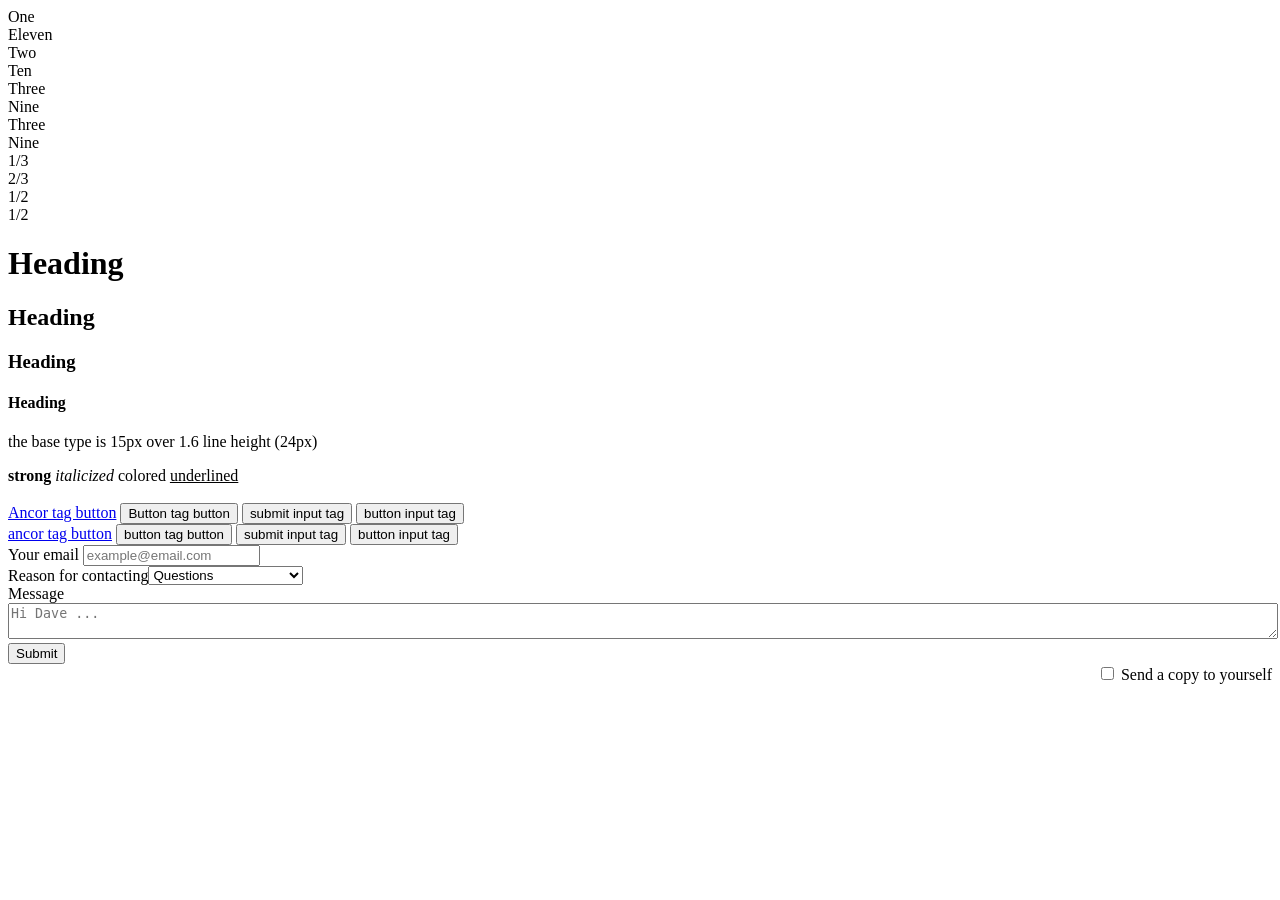
==== index.html @ b154e22e "first commit" ====
<!DOCTYPE html>
<html lang="en">
<head>

  <!-- Basic Page Needs  -->
  <meta charset="utf-8">
  <title>SkeletonRF</title>
  <meta name="description" content="RF Transformer with filter futer">
  <meta name="author" content="Shlomo Perlov">

  <!-- Mobile Specific Metas-->
  <meta name="viewport" content="width=device-width, initial-scale=1">

  <!-- FONT– -->
  <link href="//fonts.googleapis.com/css?family=Raleway:400,300,600" 
     rel="stylesheet" type="text/css">

  <!-- CSS–– -->
  <link rel="stylesheet" href="css/normalize1.min.css">
  <link rel="stylesheet" href="css/skeleton.css">

  <!-- Favicon -->
  <link rel="icon" type="image/png" href="images/favicon.png">

</head>
<body>
  <!-- .container is main centered wrapper -->
  <div class="container">
    <!-- columns should be the immediate child of a .row -->
    <div class="row">
      <div class="one column">One</div>
      <div class="eleven columns">Eleven</div>
    </div>
    <!-- just use a number and class 'column' or 'columns' -->
    <div class="row">
      <div class="two columns">Two</div>
      <div class="ten columns">Ten</div>
    </div>
    <div class="row">
      <div class="three columns">Three</div>
      <div class="nine columns">Nine</div>
    </div>
    <div class="row">
      <div class="three columns">Three</div>
      <div class="nine columns">Nine</div>
    </div> 
    <!-- there are a few shorthand columns widths as well -->
    <div class="row">
      <div class="one-third column">1/3</div>
      <div class="two-thirds column">2/3</div>
    </div>
    <div class="row">
      <div class="one-half column">1/2</div>
      <div class="one-half column">1/2</div>
    </div>
  
  </div>
<h1>Heading</h1>
<h2>Heading</h2>
<h3>Heading</h3>
<h4>Heading</h4>
<!-- BASE type size -->
<p>the base type is 15px over 1.6 line height (24px)</p>
<strong>strong</strong>
<em>italicized</em>
<a>colored</a>
<u>underlined</u>
<br>
<br>
<!--  standard buttons-->
<a class="button" href="#">Ancor tag button</a>
<button >Button tag button</button>
<input type="submit" value="submit input tag">
<input type="button" value="button input tag">
<br>
<!-- primary buttons -->
<a class="button button-primary" href="#" >ancor tag button</a>
<button class="button-primary" >button tag button</button>
<input class="button-primary" type="submit" value="submit input tag">
<input class="button-primary" type="button" value="button input tag">
<!-- form  .u-full-width= style="width:100%;"  -->
<form>
  <div class="row">
    <div class="seven columns" 
      >
      <label for="emailInput" >Your email</label>
      <input class="u-full-width" type="email" 
        placeholder="example@email.com" id="emailInput">
    </div>
    <div class="five columns" 
       style="display:flex; align-items: center; gap: -5px;">
      <label for="recipientInput" >Reason for contacting</label>
      <select class="u-full-width" id="recipientInput" >
        <option value="Option1">Questions</option>
        <option value="Option2">Admiration</option>
        <option value="Option3">Can I get your number</option>
      </select>
    </div>
  </div>
  <label for="message">Message</label>
  <textarea style="width: 100%;" placeholder="Hi Dave ..." id="message"></textarea>
  <div class="row">
    <div class="six columns">
      <input class="button-primary" type="submit" value="Submit" >
    </div>
    <div class="six columns" style="display: flex;justify-content: flex-end;">
      <label class="send_copy_to_yourself" >
        <input type="checkbox">
        <span class="label-body">Send a copy to yourself</span>
      </label>
    </div>
  </div>

</form>
<!-- End Document -->
</body>
</html>
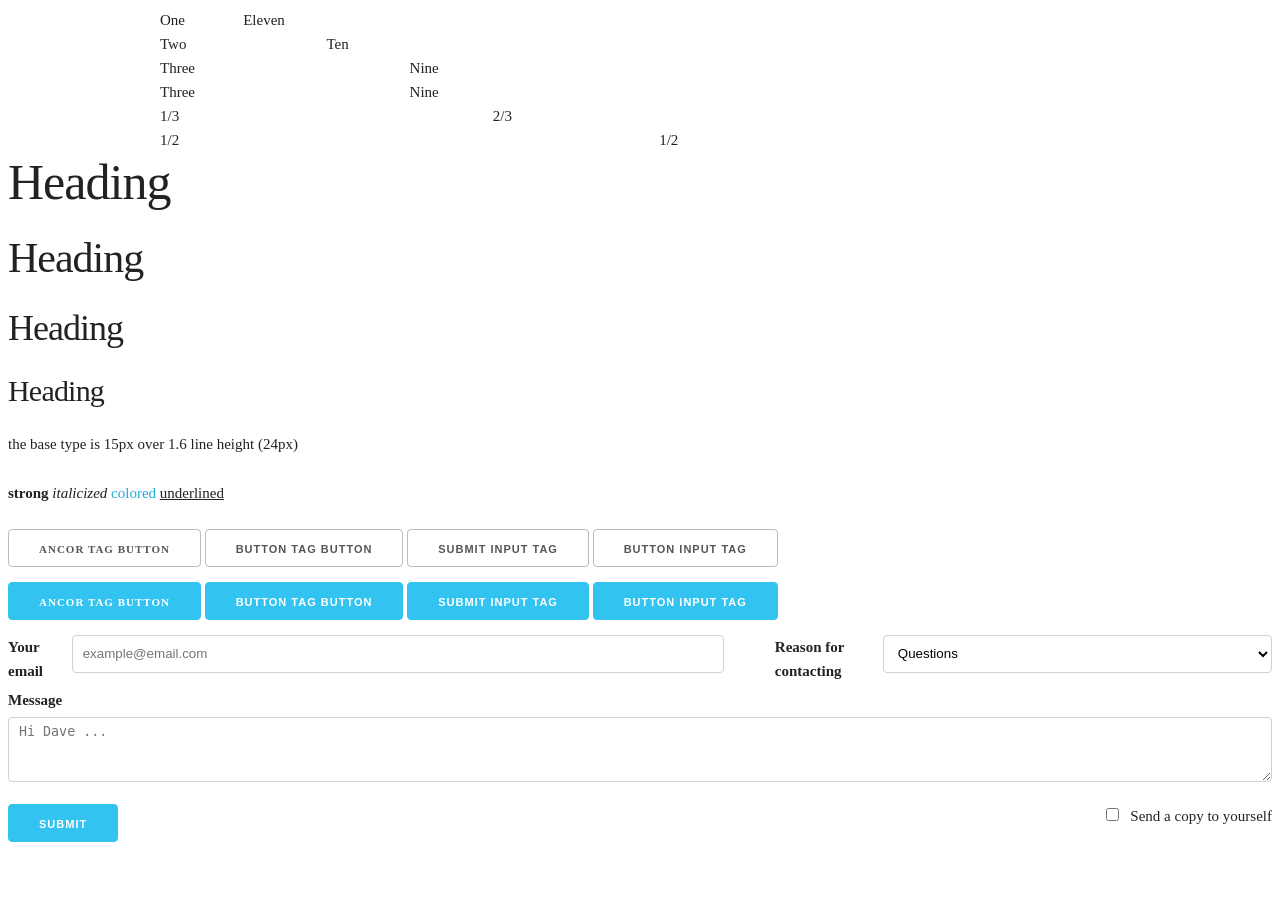
==== commit 99ce2910: "css for table and inputs" ====
--- a/index.html
+++ b/index.html
@@ -81,7 +81,7 @@
 <!-- form  .u-full-width= style="width:100%;"  -->
 <form>
   <div class="row">
-    <div class="seven columns" 
+    <div class="seven columns" style="display:flex; align-items: center; gap: -5px;"
       >
       <label for="emailInput" >Your email</label>
       <input class="u-full-width" type="email" 
--- a/css/skeleton.css
+++ b/css/skeleton.css
@@ -0,0 +1,420 @@
+/*
+* Skeleton V2.0.4
+* Copyright 2014, Dave Gamache
+* www.getskeleton.com
+* Free to use under the MIT license.
+* http://www.opensource.org/licenses/mit-license.php
+* 12/29/2014
+*/
+
+
+/* Table of contents
+––––––––––––––––––––––––––––––––––––––––––––––––––
+- Grid
+- Base Styles
+- Typography
+- Links
+- Buttons
+- Forms
+- Lists
+- Code
+- Tables
+- Spacing
+- Utilities
+- Clearing
+- Media Queries
+*/
+
+
+/* Grid
+–––––––––––––––––––––––––––––––––––––––––––––––––– */
+.container {
+    position: relative;
+    width: 100%;
+    max-width: 960px;
+    margin: 0 auto;
+    padding: 0 20px;
+    box-sizing: border-box; }
+  .column,
+  .columns {
+    width: 100%;
+    float: left;
+    box-sizing: border-box; }
+  
+  /* For devices larger than 400px */
+  @media (min-width: 400px) {
+    .container {
+      width: 85%;
+      padding: 0; }
+  }
+  
+  /* For devices larger than 550px */
+  @media (min-width: 550px) {
+    .container {
+      width: 80%; }
+    .column,
+    .columns {
+      margin-left: 4%; }
+    .column:first-child,
+    .columns:first-child {
+      margin-left: 0; }
+  
+    .one.column,
+    .one.columns                    { width: 4.66666666667%; }
+    .two.columns                    { width: 13.3333333333%; }
+    .three.columns                  { width: 22%;            }
+    .four.columns                   { width: 30.6666666667%; }
+    .five.columns                   { width: 39.3333333333%; }
+    .six.columns                    { width: 48%;            }
+    .seven.columns                  { width: 56.6666666667%; }
+    .eight.columns                  { width: 65.3333333333%; }
+    .nine.columns                   { width: 74.0%;          }
+    .ten.columns                    { width: 82.6666666667%; }
+    .eleven.columns                 { width: 91.3333333333%; }
+    .twelve.columns                 { width: 100%; margin-left: 0; }
+  
+    .one-third.column               { width: 30.6666666667%; }
+    .two-thirds.column              { width: 65.3333333333%; }
+  
+    .one-half.column                { width: 48%; }
+  
+    /* Offsets */
+    .offset-by-one.column,
+    .offset-by-one.columns          { margin-left: 8.66666666667%; }
+    .offset-by-two.column,
+    .offset-by-two.columns          { margin-left: 17.3333333333%; }
+    .offset-by-three.column,
+    .offset-by-three.columns        { margin-left: 26%;            }
+    .offset-by-four.column,
+    .offset-by-four.columns         { margin-left: 34.6666666667%; }
+    .offset-by-five.column,
+    .offset-by-five.columns         { margin-left: 43.3333333333%; }
+    .offset-by-six.column,
+    .offset-by-six.columns          { margin-left: 52%;            }
+    .offset-by-seven.column,
+    .offset-by-seven.columns        { margin-left: 60.6666666667%; }
+    .offset-by-eight.column,
+    .offset-by-eight.columns        { margin-left: 69.3333333333%; }
+    .offset-by-nine.column,
+    .offset-by-nine.columns         { margin-left: 78.0%;          }
+    .offset-by-ten.column,
+    .offset-by-ten.columns          { margin-left: 86.6666666667%; }
+    .offset-by-eleven.column,
+    .offset-by-eleven.columns       { margin-left: 95.3333333333%; }
+  
+    .offset-by-one-third.column,
+    .offset-by-one-third.columns    { margin-left: 34.6666666667%; }
+    .offset-by-two-thirds.column,
+    .offset-by-two-thirds.columns   { margin-left: 69.3333333333%; }
+  
+    .offset-by-one-half.column,
+    .offset-by-one-half.columns     { margin-left: 52%; }
+  
+  }
+  
+  
+  /* Base Styles
+  –––––––––––––––––––––––––––––––––––––––––––––––––– */
+  /* NOTE
+  html is set to 62.5% so that all the REM measurements throughout Skeleton
+  are based on 10px sizing. So basically 1.5rem = 15px :) */
+  html {
+    font-size: 62.5%; }
+  body {
+    font-size: 1.5em; /* currently ems cause chrome bug misinterpreting rems on body element */
+    line-height: 1.6;
+    font-weight: 400;
+    /* font-family: "Raleway", "HelveticaNeue", "Helvetica Neue", Helvetica, Arial, sans-serif; */
+    color: #222; }
+  
+  
+  /* Typography
+  –––––––––––––––––––––––––––––––––––––––––––––––––– */
+  h1, h2, h3, h4, h5, h6 {
+    margin-top: 0;
+    margin-bottom: 2rem;
+    font-weight: 300; }
+  h1 { font-size: 4.0rem; line-height: 1.2;  letter-spacing: -.1rem;}
+  h2 { font-size: 3.6rem; line-height: 1.25; letter-spacing: -.1rem; }
+  h3 { font-size: 3.0rem; line-height: 1.3;  letter-spacing: -.1rem; }
+  h4 { font-size: 2.4rem; line-height: 1.35; letter-spacing: -.08rem; }
+  h5 { font-size: 1.8rem; line-height: 1.5;  letter-spacing: -.05rem; }
+  h6 { font-size: 1.5rem; line-height: 1.6;  letter-spacing: 0; }
+  
+  /* Larger than phablet */
+  @media (min-width: 550px) {
+    h1 { font-size: 5.0rem; }
+    h2 { font-size: 4.2rem; }
+    h3 { font-size: 3.6rem; }
+    h4 { font-size: 3.0rem; }
+    h5 { font-size: 2.4rem; }
+    h6 { font-size: 1.5rem; }
+  }
+  
+  p {
+    margin-top: 0; }
+  
+  
+  /* Links
+  –––––––––––––––––––––––––––––––––––––––––––––––––– */
+  a {
+    color: #1EAEDB; }
+  a:hover {
+    color: #0FA0CE; }
+  
+  
+  /* Buttons
+  –––––––––––––––––––––––––––––––––––––––––––––––––– */
+  .button,
+  button,
+  input[type="submit"],
+  input[type="reset"],
+  input[type="button"] {
+    display: inline-block;
+    height: 38px;
+    padding: 0 30px;
+    color: #555;
+    text-align: center;
+    font-size: 11px;
+    font-weight: 600;
+    line-height: 38px;
+    letter-spacing: .1rem;
+    text-transform: uppercase;
+    text-decoration: none;
+    white-space: nowrap;
+    background-color: transparent;
+    border-radius: 4px;
+    border: 1px solid #bbb;
+    cursor: pointer;
+    box-sizing: border-box; }
+  .button:hover,
+  button:hover,
+  input[type="submit"]:hover,
+  input[type="reset"]:hover,
+  input[type="button"]:hover,
+  .button:focus,
+  button:focus,
+  input[type="submit"]:focus,
+  input[type="reset"]:focus,
+  input[type="button"]:focus {
+    color: #333;
+    border-color: #888;
+    outline: 0; }
+  .button.button-primary,
+  button.button-primary,
+  input[type="submit"].button-primary,
+  input[type="reset"].button-primary,
+  input[type="button"].button-primary {
+    color: #FFF;
+    background-color: #33C3F0;
+    border-color: #33C3F0; }
+  .button.button-primary:hover,
+  button.button-primary:hover,
+  input[type="submit"].button-primary:hover,
+  input[type="reset"].button-primary:hover,
+  input[type="button"].button-primary:hover,
+  .button.button-primary:focus,
+  button.button-primary:focus,
+  input[type="submit"].button-primary:focus,
+  input[type="reset"].button-primary:focus,
+  input[type="button"].button-primary:focus {
+    color: #FFF;
+    background-color: #1EAEDB;
+    border-color: #1EAEDB; }
+  
+  
+  /* Forms
+  –––––––––––––––––––––––––––––––––––––––––––––––––– */
+  input[type="email"],
+  input[type="number"],
+  input[type="search"],
+  input[type="text"],
+  input[type="tel"],
+  input[type="url"],
+  input[type="password"],
+  textarea,
+  select {
+    height: 38px;
+    padding: 6px 10px; /* The 6px vertically centers text on FF, ignored by Webkit */
+    background-color: #fff;
+    border: 1px solid #D1D1D1;
+    border-radius: 4px;
+    box-shadow: none;
+    box-sizing: border-box; }
+  /* Removes awkward default styles on some inputs for iOS */
+  input[type="email"],
+  input[type="number"],
+  input[type="search"],
+  input[type="text"],
+  input[type="tel"],
+  input[type="url"],
+  input[type="password"],
+  textarea {
+    -webkit-appearance: none;
+       -moz-appearance: none;
+            appearance: none; }
+  textarea {
+    min-height: 65px;
+    padding-top: 6px;
+    padding-bottom: 6px; }
+  input[type="email"]:focus,
+  input[type="number"]:focus,
+  input[type="search"]:focus,
+  input[type="text"]:focus,
+  input[type="tel"]:focus,
+  input[type="url"]:focus,
+  input[type="password"]:focus,
+  textarea:focus,
+  select:focus {
+    border: 1px solid #33C3F0;
+    outline: 0; }
+  label,
+  legend {
+    display: block;
+    margin-bottom: .5rem;
+    font-weight: 600; }
+  /* fieldset {
+    padding: 0;
+    border-width: 0; } */
+  input[type="checkbox"],
+  input[type="radio"] {
+    display: inline; }
+  label > .label-body {
+    display: inline-block;
+    margin-left: .5rem;
+    font-weight: normal; }
+  
+  
+  /* Lists
+  –––––––––––––––––––––––––––––––––––––––––––––––––– */
+  ul {
+    list-style: circle inside; }
+  ol {
+    list-style: decimal inside; }
+  ol, ul {
+    padding-left: 0;
+    margin-top: 0; }
+  ul ul,
+  ul ol,
+  ol ol,
+  ol ul {
+    margin: 1.5rem 0 1.5rem 3rem;
+    font-size: 90%; }
+  li {
+    margin-bottom: 1rem; }
+  
+  
+  /* Code
+  –––––––––––––––––––––––––––––––––––––––––––––––––– */
+  code {
+    padding: .2rem .5rem;
+    margin: 0 .2rem;
+    font-size: 90%;
+    white-space: nowrap;
+    background: #F1F1F1;
+    border: 1px solid #E1E1E1;
+    border-radius: 4px; }
+  pre > code {
+    display: block;
+    padding: 1rem 1.5rem;
+    white-space: pre; }
+  
+  
+  /* Tables
+  –––––––––––––––––––––––––––––––––––––––––––––––––– */
+  th,
+  td {
+    padding: 8px 0 0 0;
+    text-align: center;
+    /* align-items: center ; */
+    /* border-bottom: 1px solid #E1E1E1; } */
+  }
+  th:first-child,
+  td:first-child {
+    padding-left: 0; }
+  th:last-child,
+  td:last-child {
+    padding-right: 0; }
+  
+  
+  /* Spacing
+  –––––––––––––––––––––––––––––––––––––––––––––––––– */
+  button,
+  .button {
+    margin-bottom: 1rem; }
+  input,
+  textarea,
+  select,
+  fieldset {
+    margin-bottom: 1.5rem; }
+  pre,
+  blockquote,
+  dl,
+  figure,
+  table,
+  p,
+  ul,
+  ol,
+  form {
+    margin-bottom: 2.5rem; }
+  
+  
+  /* Utilities
+  –––––––––––––––––––––––––––––––––––––––––––––––––– */
+  .u-full-width {
+    width: 100%;
+    box-sizing: border-box; }
+  .u-max-full-width {
+    max-width: 100%;
+    box-sizing: border-box; }
+  .u-pull-right {
+    float: right; }
+  .u-pull-left {
+    float: left; }
+  
+  
+  /* Misc
+  –––––––––––––––––––––––––––––––––––––––––––––––––– */
+  hr {
+    margin-top: 3rem;
+    margin-bottom: 3.5rem;
+    border-width: 0;
+    border-top: 1px solid #E1E1E1; }
+  
+  
+  /* Clearing
+  –––––––––––––––––––––––––––––––––––––––––––––––––– */
+  
+  /* Self Clearing Goodness */
+  .container:after,
+  .row:after,
+  .u-cf {
+    content: "";
+    display: table;
+    clear: both; }
+  
+  
+  /* Media Queries
+  –––––––––––––––––––––––––––––––––––––––––––––––––– */
+  /*
+  Note: The best way to structure the use of media queries is to create the queries
+  near the relevant code. For example, if you wanted to change the styles for buttons
+  on small devices, paste the mobile query code up in the buttons section and style it
+  there.
+  */
+  
+  
+  /* Larger than mobile */
+  @media (min-width: 400px) {}
+  
+  /* Larger than phablet (also point when grid becomes active) */
+  @media (min-width: 550px) {}
+  
+  /* Larger than tablet */
+  @media (min-width: 750px) {}
+  
+  /* Larger than desktop */
+  @media (min-width: 1000px) {}
+  
+  /* Larger than Desktop HD */
+  @media (min-width: 1200px) {}
